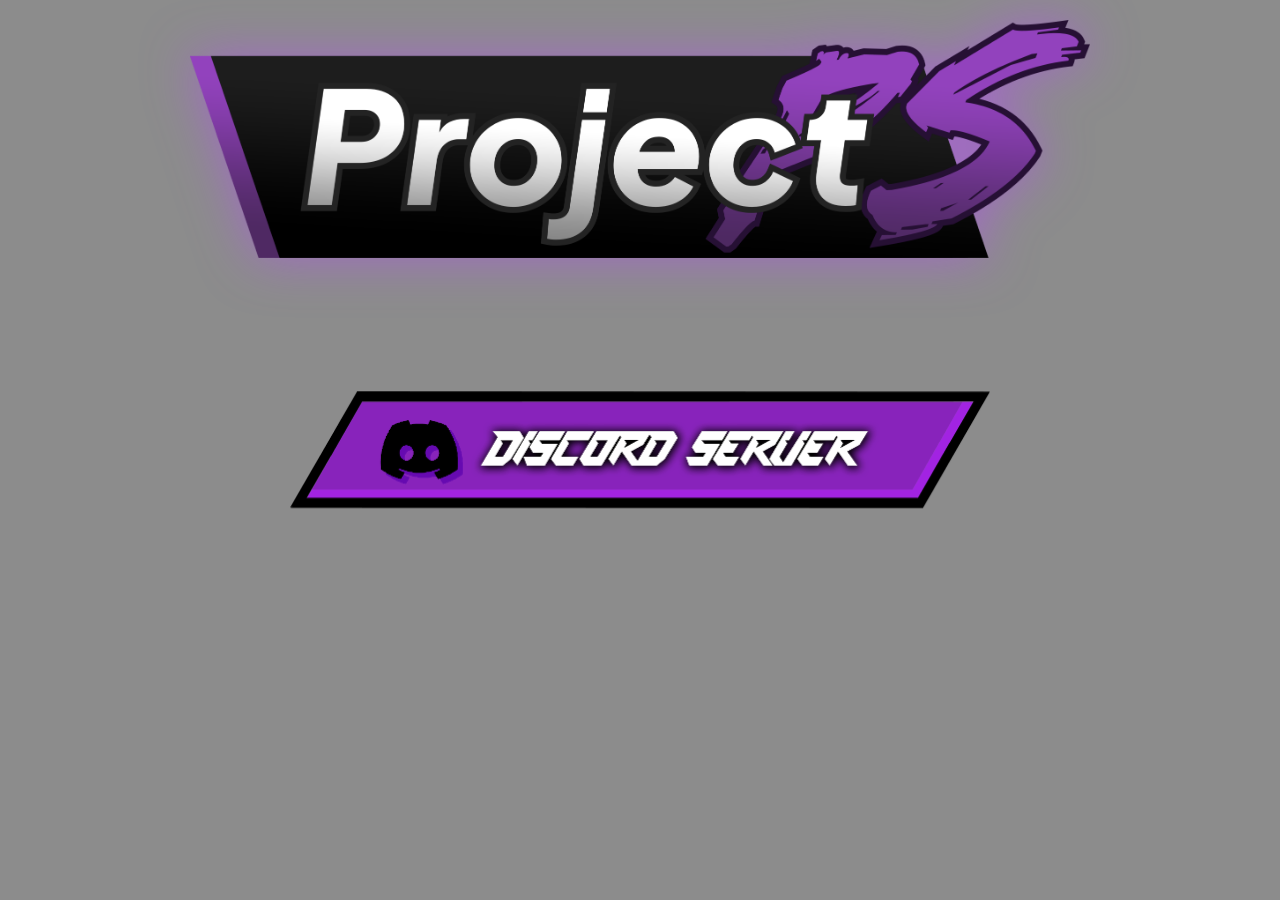
==== index.html @ ffc9b13b "Add files via upload" ====
<!DOCTYPE html>
<html lang="en">
<head>
<meta charset="UTF-8">
<meta name="viewport" content="width=device-width, initial-scale=1.0">

<title>Project PS</title>

<style>

*{
    margin:0;
    padding:0;
    box-sizing:border-box;
}

body{
font-family:Arial,Helvetica,sans-serif;
background:url("background.gif") no-repeat center center fixed;
background-size:cover;
min-height:100vh;
overflow:hidden;
position:relative;
}

.overlay{

    position:fixed;
    inset:0;

    background:rgba(0,0,0,.45);

}

.container{
position:relative;
width:100%;
height:100vh;

    position:relative;
    z-index:2;

    text-align:center;

}

.logo{
position:absolute;
top:20px;
left:50%;
transform:translateX(-50%);

    width:min(900px,90vw);

    margin-bottom:0;

    user-select:none;

    filter:drop-shadow(0px 0px 25px rgba(183,70,255,.5));

}

.discord{
position:absolute;
top:50%;
left:50%;
transform:translate(-50%,-50%);

    display:inline-block;

    transition:.25s;

}

.discord img{

    width:min(700px,85vw);

    display:block;

}

.discord:hover{
    transform:translate(-50%,-50%) scale(1.05);

    filter:drop-shadow(0px 0px 25px #b300ff);

}

</style>

</head>

<body>

<div class="overlay"></div>

<div class="container">

    <img src="logo.png" class="logo" alt="Project PS">

    <a
        class="discord"
        href="https://discord.gg/qCZM4HfNJp"
        target="_blank"
    >
        <img src="discord.png" alt="Discord Server">
    </a>

</div>

</body>
</html>
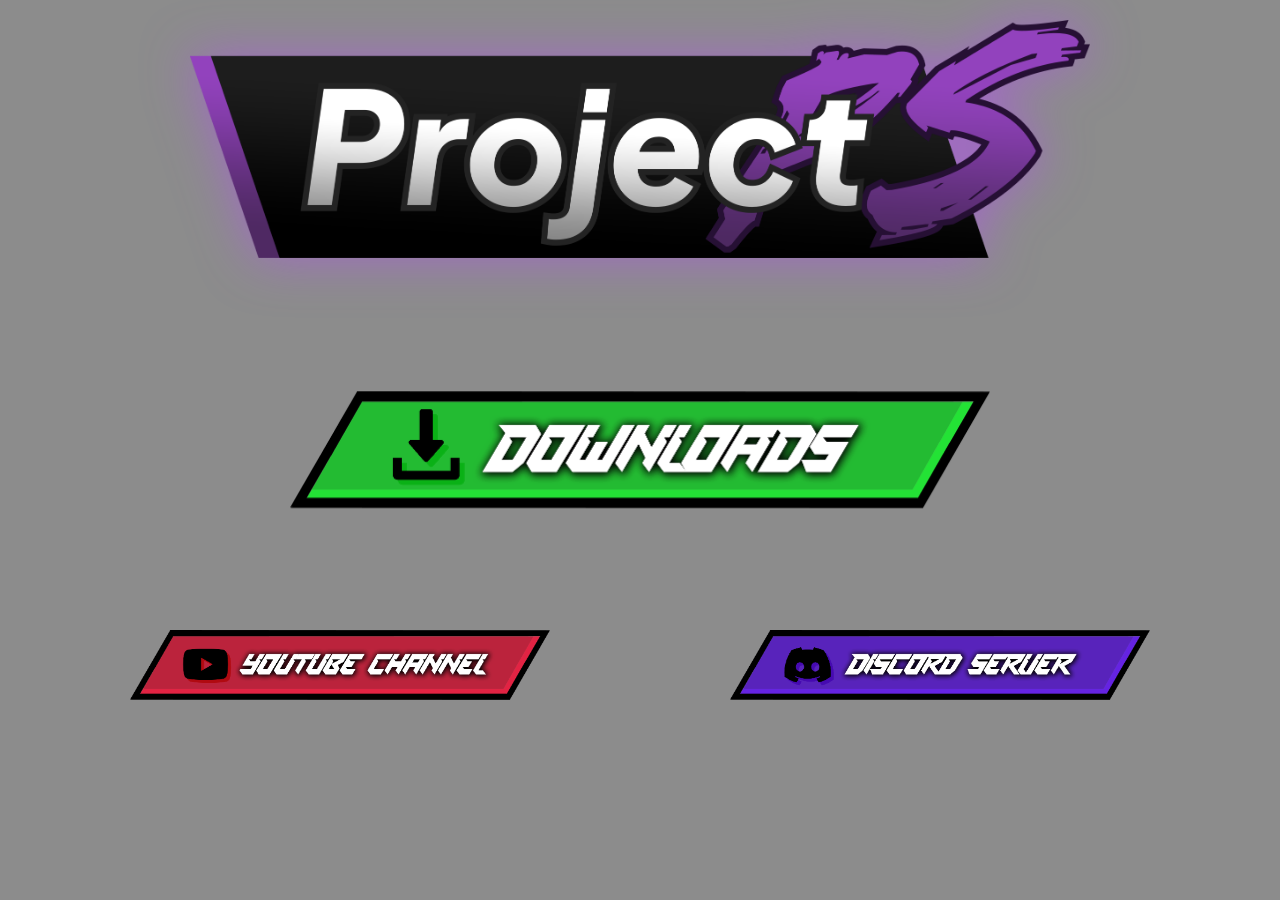
==== commit 93b6f767: "Add files via upload" ====
--- a/index.html
+++ b/index.html
@@ -1,113 +1,160 @@
-<!DOCTYPE html>
-<html lang="en">
-<head>
-<meta charset="UTF-8">
-<meta name="viewport" content="width=device-width, initial-scale=1.0">
-
-<title>Project PS</title>
-
-<style>
-
-*{
-    margin:0;
-    padding:0;
-    box-sizing:border-box;
-}
-
-body{
-font-family:Arial,Helvetica,sans-serif;
-background:url("background.gif") no-repeat center center fixed;
-background-size:cover;
-min-height:100vh;
-overflow:hidden;
-position:relative;
-}
-
-.overlay{
-
-    position:fixed;
-    inset:0;
-
-    background:rgba(0,0,0,.45);
-
-}
-
-.container{
-position:relative;
-width:100%;
-height:100vh;
-
-    position:relative;
-    z-index:2;
-
-    text-align:center;
-
-}
-
-.logo{
-position:absolute;
-top:20px;
-left:50%;
-transform:translateX(-50%);
-
-    width:min(900px,90vw);
-
-    margin-bottom:0;
-
-    user-select:none;
-
-    filter:drop-shadow(0px 0px 25px rgba(183,70,255,.5));
-
-}
-
-.discord{
-position:absolute;
-top:50%;
-left:50%;
-transform:translate(-50%,-50%);
-
-    display:inline-block;
-
-    transition:.25s;
-
-}
-
-.discord img{
-
-    width:min(700px,85vw);
-
-    display:block;
-
-}
-
-.discord:hover{
-    transform:translate(-50%,-50%) scale(1.05);
-
-    filter:drop-shadow(0px 0px 25px #b300ff);
-
-}
-
-</style>
-
-</head>
-
-<body>
-
-<div class="overlay"></div>
-
-<div class="container">
-
-    <img src="logo.png" class="logo" alt="Project PS">
-
-    <a
-        class="discord"
-        href="https://discord.gg/qCZM4HfNJp"
-        target="_blank"
-    >
-        <img src="discord.png" alt="Discord Server">
-    </a>
-
-</div>
-
-</body>
+<!DOCTYPE html>
+<html lang="en">
+<head>
+<meta charset="UTF-8">
+<meta name="viewport" content="width=device-width, initial-scale=1.0">
+
+<title>Project PS</title>
+
+<style>
+
+*{
+    margin:0;
+    padding:0;
+    box-sizing:border-box;
+}
+
+body{
+font-family:Arial,Helvetica,sans-serif;
+background:url("background.gif") no-repeat center center fixed;
+background-size:cover;
+min-height:100vh;
+overflow:hidden;
+position:relative;
+}
+
+.overlay{
+
+    position:fixed;
+    inset:0;
+
+    background:rgba(0,0,0,.45);
+
+}
+
+.container{
+position:relative;
+width:100%;
+height:100vh;
+
+    position:relative;
+    z-index:2;
+
+    text-align:center;
+
+}
+
+.logo{
+position:absolute;
+top:20px;
+left:50%;
+transform:translateX(-50%);
+
+    width:min(900px,90vw);
+
+    margin-bottom:0;
+
+    user-select:none;
+
+    filter:drop-shadow(0px 0px 25px rgba(183,70,255,.5));
+
+}
+
+.discord{
+    position:absolute;
+    top:calc(50% + 180px);
+    left:calc(50% + 300px);
+    transform:translateX(-50%);
+    display:inline-block;
+    transition:.25s;
+}
+
+.discord img{
+    width:360px;   /* smaller */
+    display:block;
+}
+
+.discord:hover{
+    transform:translateX(-50%) scale(1.05);
+    filter:drop-shadow(0px 0px 25px #b300ff);
+}
+
+
+.youtube{
+    position:absolute;
+    top:calc(50% + 180px);
+    left:calc(50% - 300px);
+    transform:translateX(-50%);
+    display:inline-block;
+    transition:.25s;
+}
+
+.youtube img{
+    width:360px;   /* smaller */
+    display:block;
+}
+
+.youtube:hover{
+    transform:translateX(-50%) scale(1.05);
+    filter:drop-shadow(0px 0px 25px #FF0000);
+}
+
+.downloads{
+    position:absolute;
+    top:50%;
+    left:50%;
+    transform:translate(-50%,-50%);
+    display:inline-block;
+    transition:.25s;
+}
+
+.downloads img{
+    width:min(700px,85vw);
+    display:block;
+}
+
+.downloads:hover{
+    transform:translate(-50%,-50%) scale(1.05);
+    filter:drop-shadow(0px 0px 25px #00ff00);
+}
+
+
+.youtube img{width:min(420px,85vw);display:block;}
+.youtube:hover{transform:translateX(-50%) scale(1.05);}
+.discord img{width:min(420px,85vw);display:block;}
+.discord:hover{transform:translateX(-50%) scale(1.05);}
+
+</style>
+
+</head>
+
+<body>
+
+<div class="overlay"></div>
+
+<div class="container">
+
+    <img src="logo.png" class="logo" alt="Project PS">
+
+    <a
+        class="discord"
+        href="https://discord.gg/qCZM4HfNJp"
+        target="_blank"
+    >
+        <img src="discord.png" alt="Discord Server">
+    </a>
+
+
+    <a class="youtube" href="https://www.youtube.com/@projectps60" target="_blank">
+    <img src="yiu.png" alt="YouTube Channel">
+</a>
+
+<a class="downloads" href="https://yeah-whoever-is-that.github.io/projectps/downloads">
+    <img src="downloads.png" alt="Downloads">
+</a>
+
+
+</div>
+
+</body>
 </html>
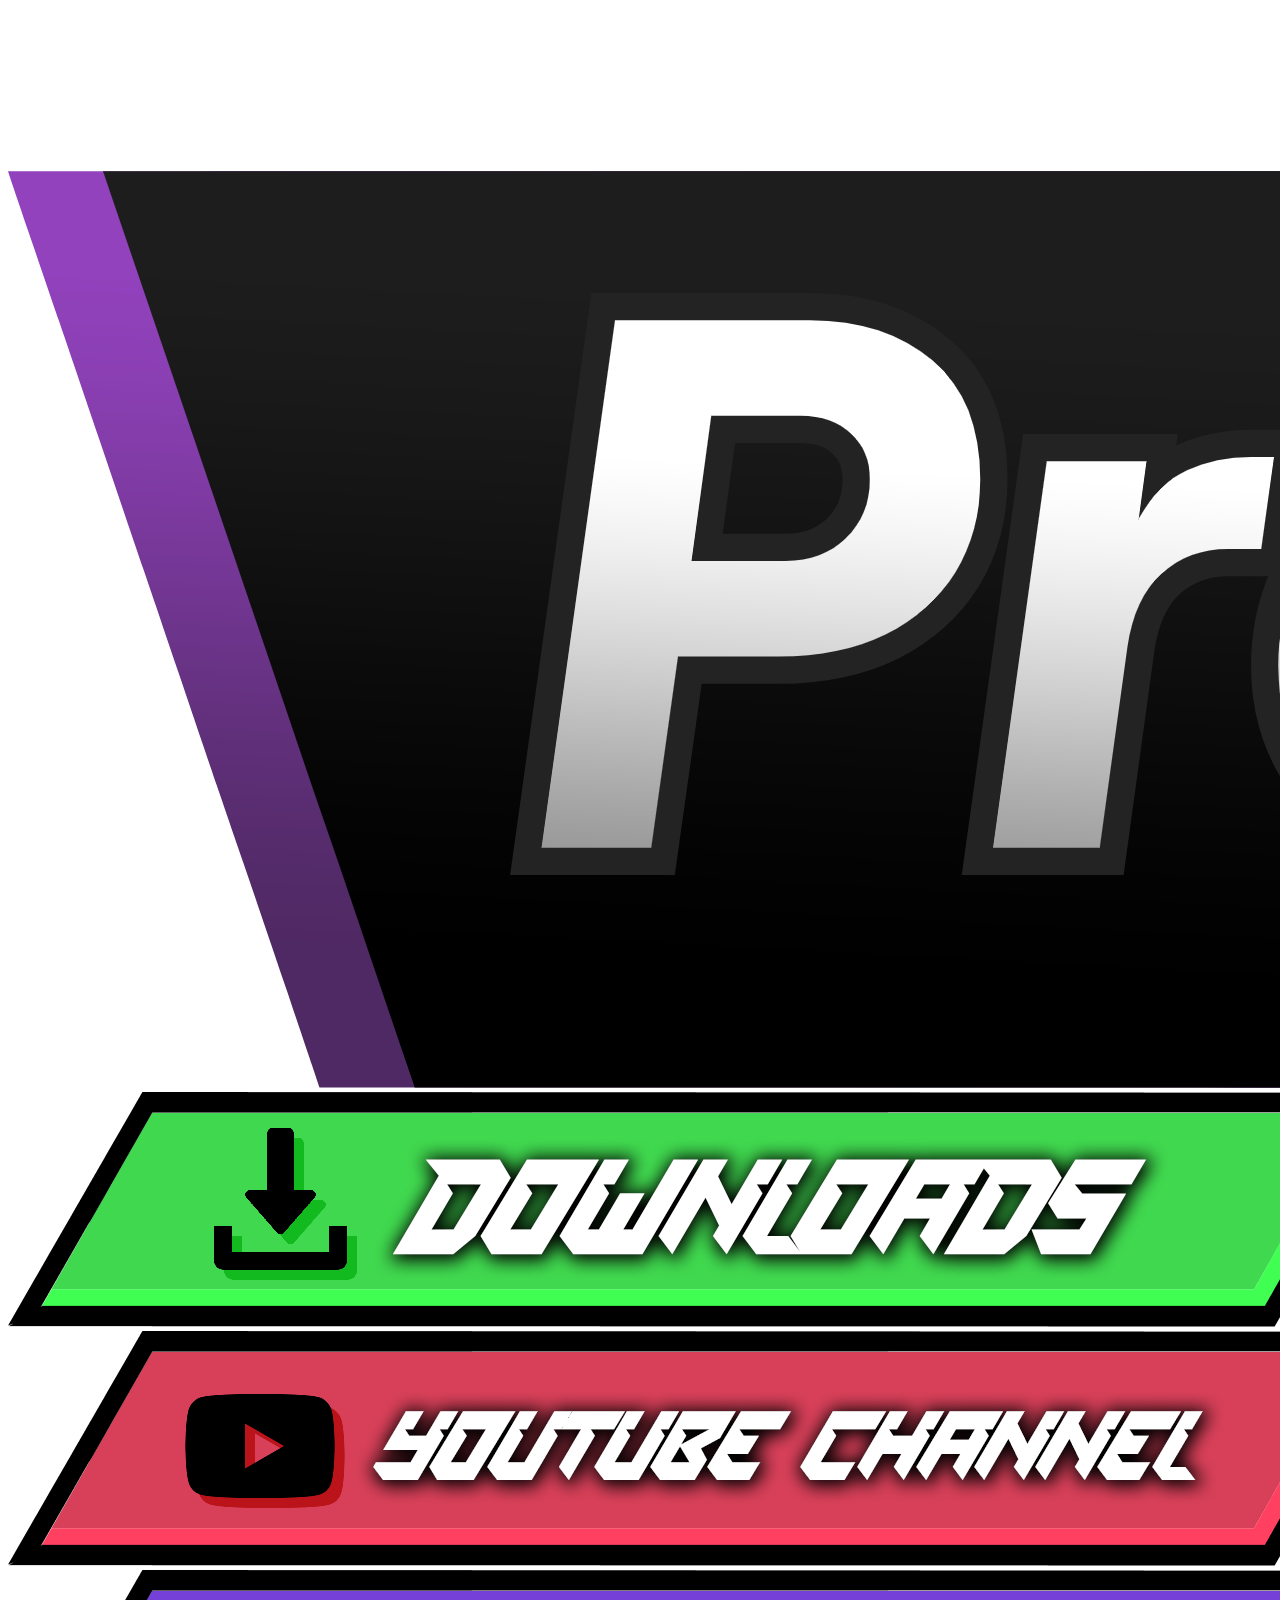
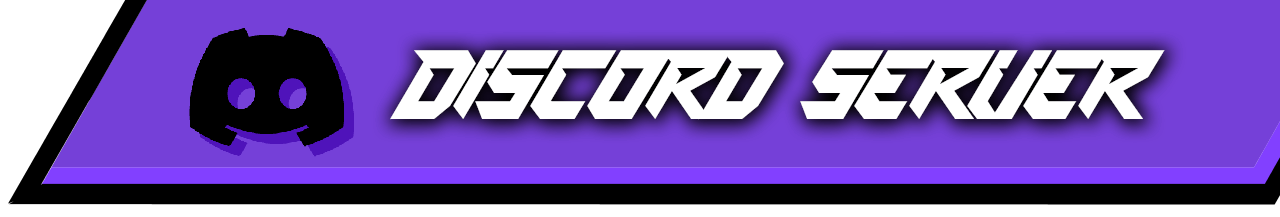
==== commit 434d0f59: "AHHHHHHHHHHHHHHHHHHHH" ====
--- a/index.html
+++ b/index.html
@@ -1,160 +1,34 @@
 <!DOCTYPE html>
 <html lang="en">
 <head>
-<meta charset="UTF-8">
-<meta name="viewport" content="width=device-width, initial-scale=1.0">
-
-<title>Project PS</title>
-
-<style>
-
-*{
-    margin:0;
-    padding:0;
-    box-sizing:border-box;
-}
-
-body{
-font-family:Arial,Helvetica,sans-serif;
-background:url("background.gif") no-repeat center center fixed;
-background-size:cover;
-min-height:100vh;
-overflow:hidden;
-position:relative;
-}
-
-.overlay{
-
-    position:fixed;
-    inset:0;
-
-    background:rgba(0,0,0,.45);
-
-}
-
-.container{
-position:relative;
-width:100%;
-height:100vh;
-
-    position:relative;
-    z-index:2;
-
-    text-align:center;
-
-}
-
-.logo{
-position:absolute;
-top:20px;
-left:50%;
-transform:translateX(-50%);
-
-    width:min(900px,90vw);
-
-    margin-bottom:0;
-
-    user-select:none;
-
-    filter:drop-shadow(0px 0px 25px rgba(183,70,255,.5));
-
-}
-
-.discord{
-    position:absolute;
-    top:calc(50% + 180px);
-    left:calc(50% + 300px);
-    transform:translateX(-50%);
-    display:inline-block;
-    transition:.25s;
-}
-
-.discord img{
-    width:360px;   /* smaller */
-    display:block;
-}
-
-.discord:hover{
-    transform:translateX(-50%) scale(1.05);
-    filter:drop-shadow(0px 0px 25px #b300ff);
-}
-
-
-.youtube{
-    position:absolute;
-    top:calc(50% + 180px);
-    left:calc(50% - 300px);
-    transform:translateX(-50%);
-    display:inline-block;
-    transition:.25s;
-}
-
-.youtube img{
-    width:360px;   /* smaller */
-    display:block;
-}
-
-.youtube:hover{
-    transform:translateX(-50%) scale(1.05);
-    filter:drop-shadow(0px 0px 25px #FF0000);
-}
-
-.downloads{
-    position:absolute;
-    top:50%;
-    left:50%;
-    transform:translate(-50%,-50%);
-    display:inline-block;
-    transition:.25s;
-}
-
-.downloads img{
-    width:min(700px,85vw);
-    display:block;
-}
-
-.downloads:hover{
-    transform:translate(-50%,-50%) scale(1.05);
-    filter:drop-shadow(0px 0px 25px #00ff00);
-}
-
-
-.youtube img{width:min(420px,85vw);display:block;}
-.youtube:hover{transform:translateX(-50%) scale(1.05);}
-.discord img{width:min(420px,85vw);display:block;}
-.discord:hover{transform:translateX(-50%) scale(1.05);}
-
-</style>
-
+    <meta charset="UTF-8">
+    <meta name="viewport" content="width=device-width, initial-scale=1.0">
+    <title>Project PS</title>
+    <link rel="stylesheet" href="style.css">
 </head>
-
 <body>
 
-<div class="overlay"></div>
+    <div class="overlay"></div>
 
-<div class="container">
+    <div class="container">
+        <!-- le logo -->
+        <img src="logo.png" class="logo" alt="Project PS">
 
-    <img src="logo.png" class="logo" alt="Project PS">
+        <!-- Download -->
+        <a class="downloads" href="https://yeah-whoever-is-that.github.io/projectps/downloads" target="_blank">
+            <img src="downloads.png" alt="Downloads">
+        </a>
 
-    <a
-        class="discord"
-        href="https://discord.gg/qCZM4HfNJp"
-        target="_blank"
-    >
-        <img src="discord.png" alt="Discord Server">
-    </a>
+        <!-- youtube  -->
+        <a class="youtube" href="https://www.youtube.com/@projectps60" target="_blank">
+            <img src="yiu.png" alt="YouTube Channel">
+        </a>
 
-
-    <a class="youtube" href="https://www.youtube.com/@projectps60" target="_blank">
-    <img src="yiu.png" alt="YouTube Channel">
-</a>
-
-<a class="downloads" href="https://yeah-whoever-is-that.github.io/projectps/downloads">
-    <img src="downloads.png" alt="Downloads">
-</a>
-
-
-</div>
+        <!-- Discordo -->
+        <a class="discord" href="https://discord.gg/qCZM4HfNJp" target="_blank">
+            <img src="discord.png" alt="Discord Server">
+        </a>
+    </div>
 
 </body>
-</html>+</html>
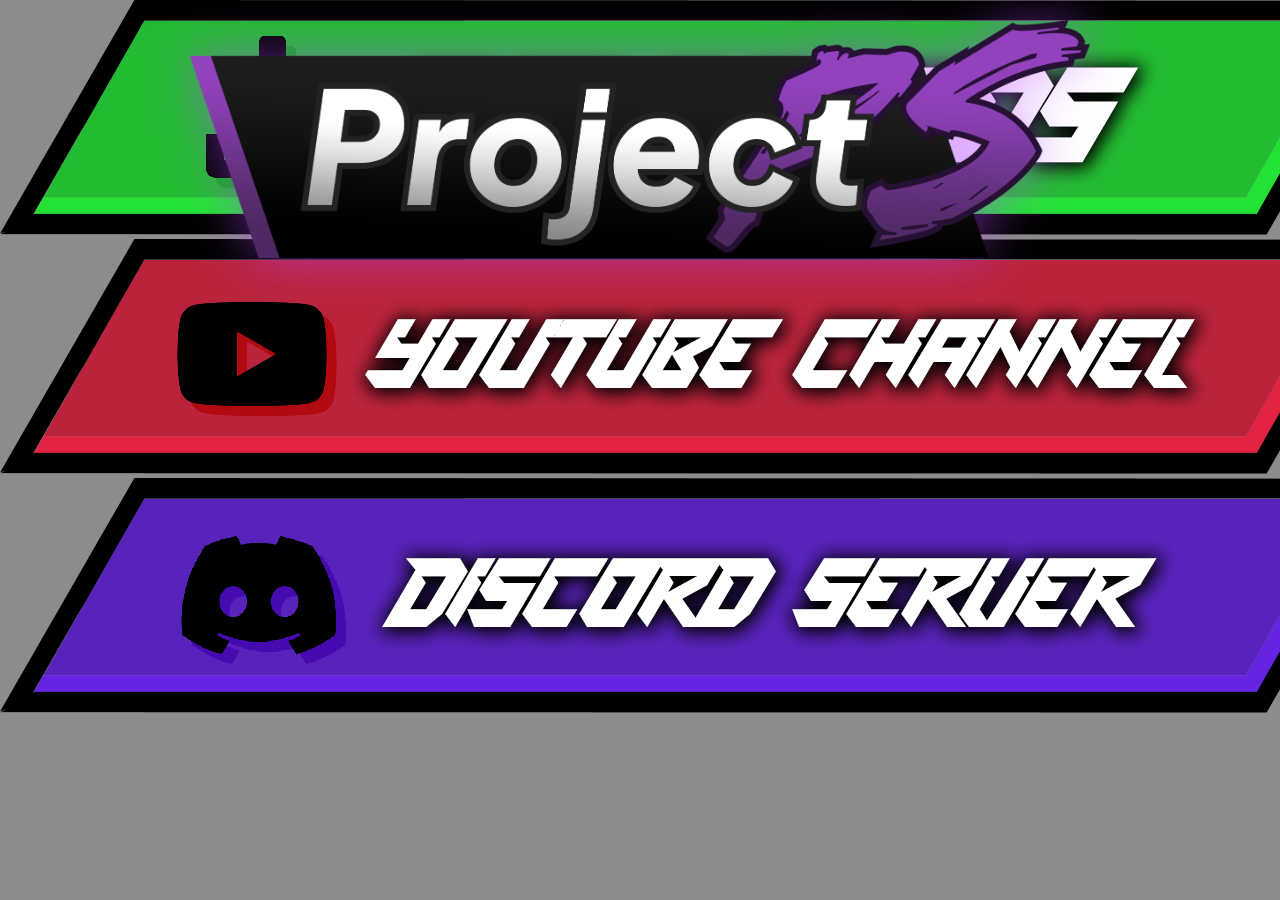
==== commit 977963ba: "AHHHHH x2" ====
--- a/index.html
+++ b/index.html
@@ -8,27 +8,40 @@
 </head>
 <body>
 
-    <div class="overlay"></div>
+<div class="overlay"></div>
 
-    <div class="container">
-        <!-- le logo -->
-        <img src="logo.png" class="logo" alt="Project PS">
+<div class="container">
 
-        <!-- Download -->
-        <a class="downloads" href="https://yeah-whoever-is-that.github.io/projectps/downloads" target="_blank">
-            <img src="downloads.png" alt="Downloads">
-        </a>
+    <img src="logo.png" class="logo" alt="Project PS">
 
-        <!-- youtube  -->
-        <a class="youtube" href="https://www.youtube.com/@projectps60" target="_blank">
-            <img src="yiu.png" alt="YouTube Channel">
-        </a>
+    <div class="content">
 
-        <!-- Discordo -->
-        <a class="discord" href="https://discord.gg/qCZM4HfNJp" target="_blank">
-            <img src="discord.png" alt="Discord Server">
-        </a>
+        <div class="buttons">
+<!-- download -->
+            <a class="button download" href="https://yeah-whoever-is-that.github.io/projectps/downloads" target="_blank">
+                <img src="downloads.png" alt="Downloads">
+            </a>
+<!-- youtube -->
+            <a class="button" href="https://www.youtube.com/@projectps60" target="_blank">
+                <img src="yiu.png" alt="YouTube">
+            </a>
+<!-- discordo -->
+            <a class="button" href="https://discord.gg/qCZM4HfNJp" target="_blank">
+                <img src="discord.png" alt="Discord">
+            </a>
+
+        </div>
+
+        <div class="preview">
+            <!-- Images de présentation ici en WIP -->
+            <!--
+            <img src="test1.png">
+            -->
+        </div>
+
     </div>
+
+</div>
 
 </body>
 </html>
--- a/style.css
+++ b/style.css
@@ -0,0 +1,113 @@
+* {
+    margin: 0;
+    padding: 0;
+    box-sizing: border-box;
+}
+
+body {
+    font-family: Arial, Helvetica, sans-serif;
+    background: url("background.gif") no-repeat center center fixed;
+    background-size: cover;
+    min-height: 100vh;
+    overflow: hidden;
+    position: relative;
+}
+
+.overlay {
+    position: fixed;
+    inset: 0;
+    background: rgba(0, 0, 0, 0.45);
+    z-index: 1;
+}
+
+.container {
+    position: relative;
+    width: 100%;
+    height: 100vh;
+    z-index: 2;
+    text-align: center;
+}
+
+.logo {
+    position: absolute;
+    top: 20px;
+    left: 50%;
+    transform: translateX(-50%);
+    width: min(900px, 90vw);
+    margin-bottom: 0;
+    user-select: none;
+    filter: drop-shadow(0px 0px 25px rgba(183, 70, 255, 0.5));
+}
+
+.downloads {
+    position: absolute;
+    top: 57%;
+    left: 39%;
+    transform: translate(-50%, -50%);
+    display: inline-block;
+    transition: 0.25s;
+    z-index: -2;
+}
+
+.downloads img {
+    width: min(500px, 85vw);
+    display: block;
+}
+
+.downloads:hover {
+    transform: translate(-50%, -50%) scale(1.05);
+    filter: drop-shadow(0px 0px 25px #00ff00);
+}
+
+.youtube {
+    position: absolute;
+    top: calc(43% + 180px);
+    left: calc(50% - 300px);
+    transform: translateX(-50%);
+    display: inline-block;
+    transition: 0.25s;
+}
+
+.youtube img {
+    width: 360px;
+    display: block;
+}
+
+.youtube:hover {
+    transform: translateX(-50%) scale(1.05);
+    filter: drop-shadow(0px 0px 25px #FF0000);
+}
+
+.discord {
+    position: absolute;
+    top: calc(56% + 180px);
+    left: calc(-4% + 300px);
+    transform: translateX(-50%);
+    display: inline-block;
+    transition: 0.25s;
+}
+
+.discord img {
+    width: 360px;
+    display: block;
+}
+
+.discord:hover {
+    transform: translateX(-50%) scale(1.05);
+    filter: drop-shadow(0px 0px 25px #b300ff);
+}
+
+/* ceci est un test */
+@media (max-width: 1100px) {
+    .discord, .youtube {
+        width: 100%;
+        left: 50%;
+        transform: translateX(-50%);
+    }
+    .discord {
+        top: calc(50% + 400px);
+    }
+    .youtube {
+        top: calc(50% + 220px);
+    }
+}
